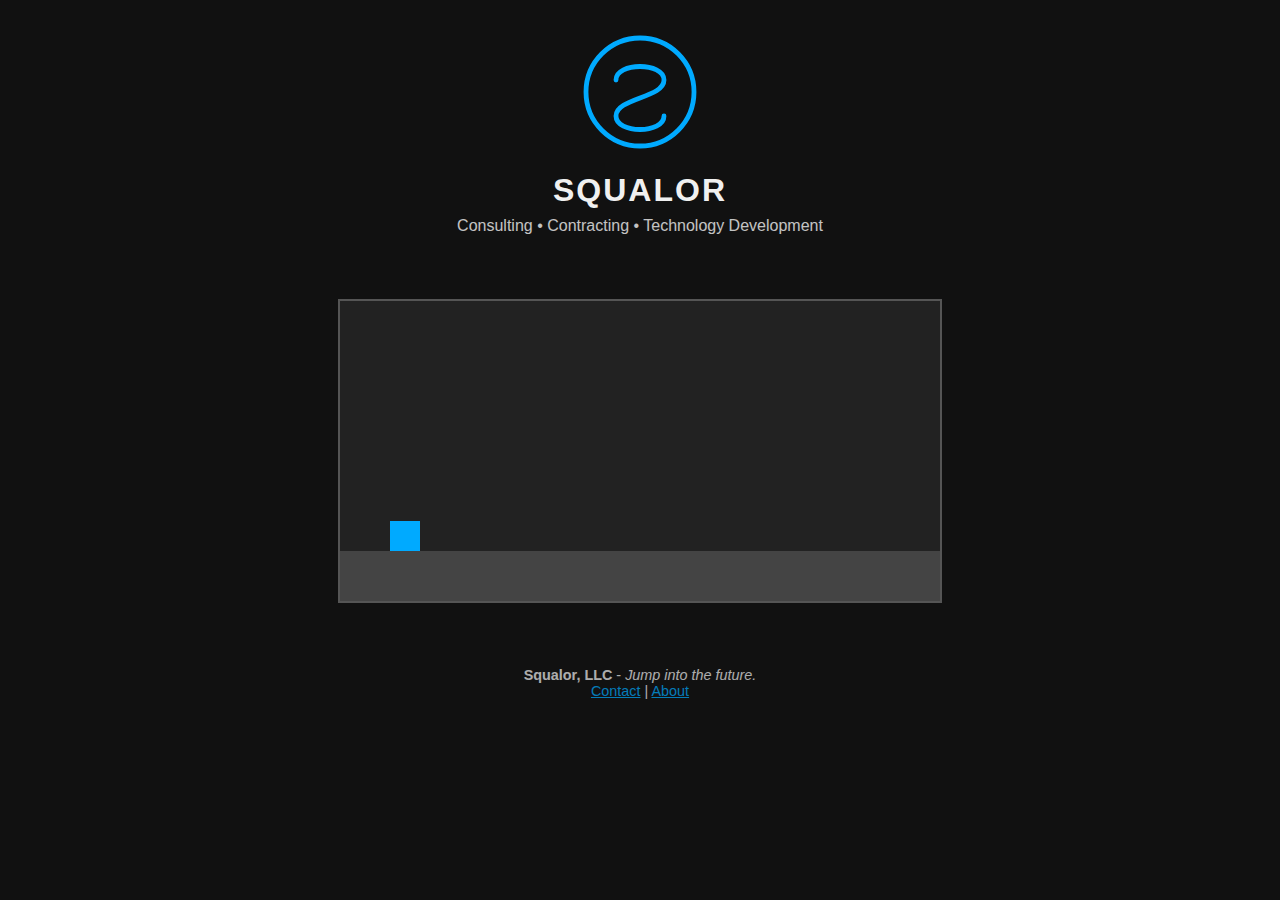
==== docs/index.html @ 3104b26c "deploy" ====
<!DOCTYPE html>
<html lang="en">
<head>
  <meta charset="UTF-8" />
  <meta name="viewport" content="width=device-width, initial-scale=1.0"/>
  <title>Squalor - Landing Page</title>
  <style>
    /* Reset some default styles for consistency */
    * {
      margin: 0;
      padding: 0;
      box-sizing: border-box;
    }
    body {
      font-family: Arial, sans-serif;
      background: #111; /* Dark background for a dystopian/tech vibe */
      color: #f0f0f0;
      overflow-x: hidden; /* Prevent horizontal scroll bars */
    }
    header {
      text-align: center;
      padding: 2rem 1rem 1.5rem;
    }
    .logo {
      width: 120px;
      margin: 0 auto;
    }
    /* Simple brand name styling */
    h1.brand-name {
      font-size: 2rem;
      margin-top: 1rem;
      letter-spacing: 2px;
      text-transform: uppercase;
    }
    p.tagline {
      margin: 0.5rem 0;
      font-size: 1rem;
      opacity: 0.8;
    }

    /* Container for the game canvas */
    #game-container {
      display: flex;
      justify-content: center;
      align-items: center;
      margin: 2rem auto;
      max-width: 800px;
      width: 100%;
    }
    canvas {
      background: #222; /* A darkish background for the game area */
      display: block;
      border: 2px solid #555;
    }

    /* Footer or additional links */
    footer {
      text-align: center;
      padding: 2rem;
      opacity: 0.7;
      font-size: 0.9rem;
    }
    a {
      color: #0af;
    }
    a:hover {
      text-decoration: underline;
    }
  </style>
</head>

<body>
  <header>
    <!-- Inline SVG logo example (simple stylized "S") -->
    <div class="logo">
      <svg viewBox="0 0 200 200" xmlns="http://www.w3.org/2000/svg">
        <!-- Circle background or any shape you like -->
        <circle cx="100" cy="100" r="90" fill="none" stroke="#0af" stroke-width="8"/>
        <!-- Stylized "S" path -->
        <path d="M60,80 C60,50 140,50 140,80 C140,110 60,110 60,140 C60,170 140,170 140,140"
              fill="none" stroke="#0af" stroke-width="8" stroke-linecap="round"/>
      </svg>
    </div>
    <h1 class="brand-name">Squalor</h1>
    <p class="tagline">Consulting • Contracting • Technology Development</p>
  </header>

  <section id="game-container">
    <canvas id="gameCanvas" width="600" height="300"></canvas>
  </section>

  <footer>
    <p>
      <strong>Squalor, LLC</strong> - 
      <em>Jump into the future.</em><br/>
      <a href="#contact">Contact</a> | 
      <a href="#about">About</a>
    </p>
  </footer>

  <script>
    /**********************************************************
      Simple Side-Scrolling Runner Game in Vanilla JS/Canvas
    **********************************************************/

    const canvas = document.getElementById('gameCanvas');
    const ctx = canvas.getContext('2d');

    // Game constants
    const GRAVITY = 0.5;
    const JUMP_FORCE = -10;
    const PLAYER_WIDTH = 30;
    const PLAYER_HEIGHT = 30;
    const FLOOR_HEIGHT = 50;
    const OBSTACLE_WIDTH = 20;
    const OBSTACLE_GAP = 2000; // ms between obstacles

    // Player object
    let player = {
      x: 50,
      y: canvas.height - FLOOR_HEIGHT - PLAYER_HEIGHT,
      vy: 0, // velocity in y
      onGround: true
    };

    // Obstacles array
    let obstacles = [];

    // Time tracking for spawning obstacles
    let lastObstacleTime = 0;

    // For animation loop
    let lastTime = 0;

    // Key press handling
    document.addEventListener('keydown', (e) => {
      if (e.code === 'Space') {
        jump();
      }
    });

    function jump() {
      if (player.onGround) {
        player.vy = JUMP_FORCE;
        player.onGround = false;
      }
    }

    function update(deltaTime) {
      // Update player position
      player.vy += GRAVITY;
      player.y += player.vy;

      // Check if player hits the ground
      if (player.y >= canvas.height - FLOOR_HEIGHT - PLAYER_HEIGHT) {
        player.y = canvas.height - FLOOR_HEIGHT - PLAYER_HEIGHT;
        player.onGround = true;
        player.vy = 0;
      }

      // Spawn new obstacles over time
      if (performance.now() - lastObstacleTime > OBSTACLE_GAP) {
        spawnObstacle();
        lastObstacleTime = performance.now();
      }

      // Update obstacle positions
      for (let i = 0; i < obstacles.length; i++) {
        obstacles[i].x -= obstacles[i].speed;
      }

      // Remove obstacles off-screen
      obstacles = obstacles.filter(obs => obs.x + OBSTACLE_WIDTH > 0);

      // Check collisions
      checkCollisions();
    }

    function spawnObstacle() {
      // A random height for the obstacle
      const obstacleHeight = 30 + Math.random() * 50;
      const obstacleSpeed = 3 + Math.random() * 2;

      obstacles.push({
        x: canvas.width,
        y: canvas.height - FLOOR_HEIGHT - obstacleHeight,
        width: OBSTACLE_WIDTH,
        height: obstacleHeight,
        speed: obstacleSpeed
      });
    }

    function checkCollisions() {
      for (let obs of obstacles) {
        if (
          player.x < obs.x + obs.width &&
          player.x + PLAYER_WIDTH > obs.x &&
          player.y < obs.y + obs.height &&
          player.y + PLAYER_HEIGHT > obs.y
        ) {
          // Collision detected - for now, just reset
          resetGame();
          return;
        }
      }
    }

    function draw() {
      // Clear the canvas
      ctx.clearRect(0, 0, canvas.width, canvas.height);

      // Draw floor
      ctx.fillStyle = "#444";
      ctx.fillRect(0, canvas.height - FLOOR_HEIGHT, canvas.width, FLOOR_HEIGHT);

      // Draw player
      ctx.fillStyle = "#0af";
      ctx.fillRect(player.x, player.y, PLAYER_WIDTH, PLAYER_HEIGHT);

      // Draw obstacles
      ctx.fillStyle = "tomato";
      for (let obs of obstacles) {
        ctx.fillRect(obs.x, obs.y, obs.width, obs.height);
      }
    }

    function gameLoop(timestamp) {
      const deltaTime = timestamp - lastTime;
      lastTime = timestamp;

      update(deltaTime);
      draw();

      requestAnimationFrame(gameLoop);
    }

    function resetGame() {
      // Reset player
      player.x = 50;
      player.y = canvas.height - FLOOR_HEIGHT - PLAYER_HEIGHT;
      player.vy = 0;
      player.onGround = true;

      // Clear obstacles
      obstacles = [];
      lastObstacleTime = performance.now();
    }

    // Start the loop
    requestAnimationFrame(gameLoop);
  </script>
</body>
</html>
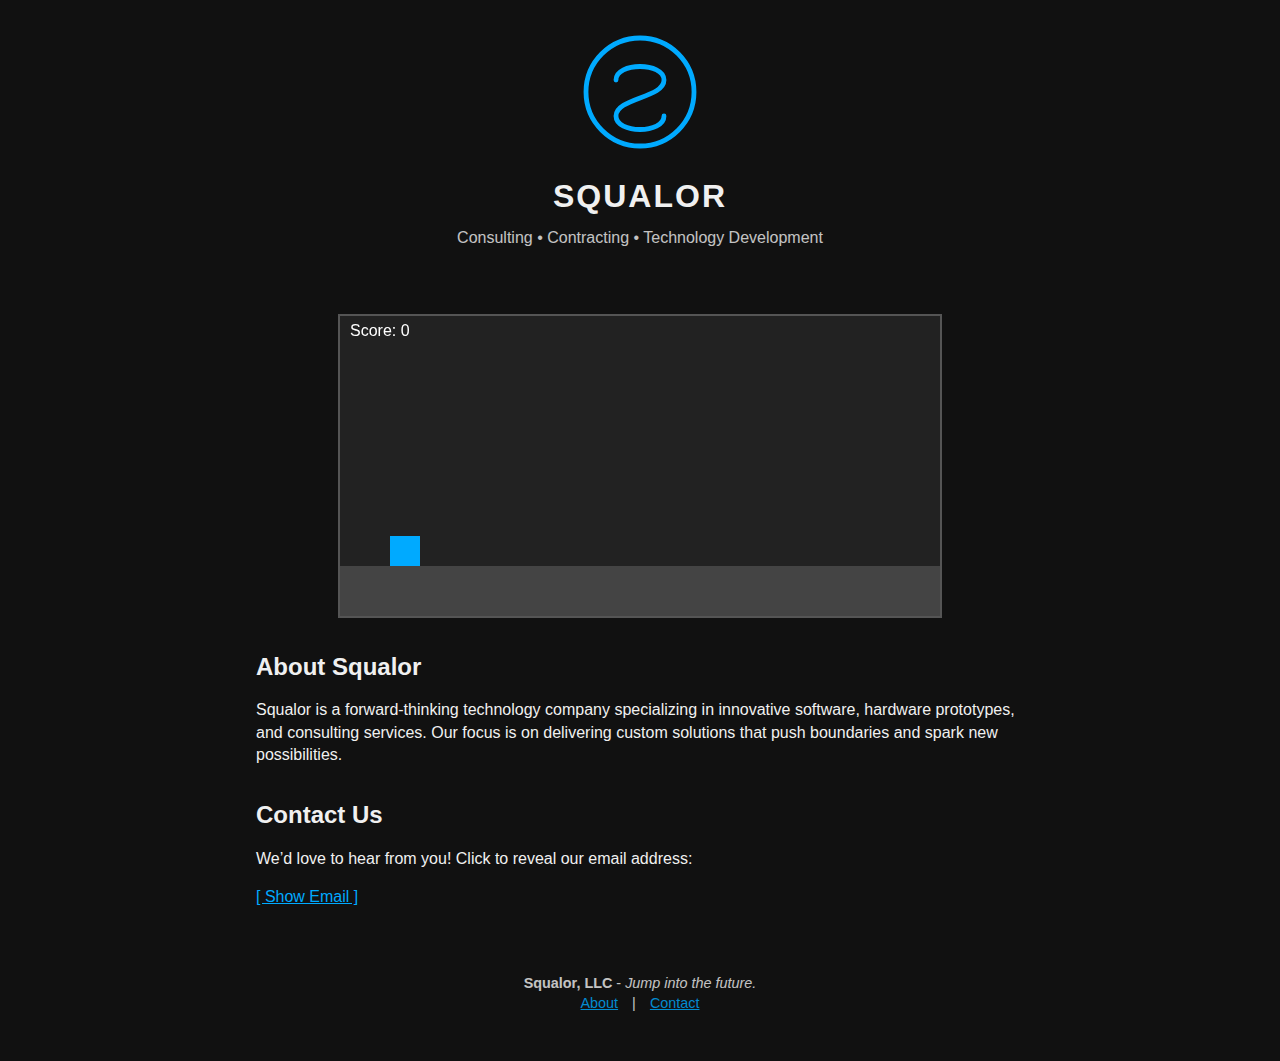
==== commit 767ab20f: "added score to the game, about blurb, etc" ====
--- a/docs/index.html
+++ b/docs/index.html
@@ -16,6 +16,7 @@
       background: #111; /* Dark background for a dystopian/tech vibe */
       color: #f0f0f0;
       overflow-x: hidden; /* Prevent horizontal scroll bars */
+      line-height: 1.4;
     }
     header {
       text-align: center;
@@ -57,14 +58,37 @@
     footer {
       text-align: center;
       padding: 2rem;
-      opacity: 0.7;
+      opacity: 0.8;
       font-size: 0.9rem;
     }
-    a {
+    footer a {
       color: #0af;
-    }
-    a:hover {
+      margin: 0 10px;
+    }
+    footer a:hover {
       text-decoration: underline;
+    }
+
+    /* Contact & About sections (simple styling) */
+    section {
+      max-width: 800px;
+      margin: 2rem auto;
+      padding: 0 1rem;
+    }
+    h2 {
+      margin-bottom: 1rem;
+      font-size: 1.5rem;
+    }
+    p {
+      margin-bottom: 1rem;
+    }
+    .hidden-email {
+      color: #0af;
+      text-decoration: underline;
+      cursor: pointer;
+    }
+    .hidden-email:hover {
+      text-decoration: none;
     }
   </style>
 </head>
@@ -85,30 +109,47 @@
     <p class="tagline">Consulting • Contracting • Technology Development</p>
   </header>
 
+  <!-- The game canvas -->
   <section id="game-container">
     <canvas id="gameCanvas" width="600" height="300"></canvas>
+  </section>
+
+  <!-- About Section -->
+  <section id="about">
+    <h2>About Squalor</h2>
+    <p>
+      Squalor is a forward-thinking technology company specializing in innovative software, 
+      hardware prototypes, and consulting services. Our focus is on delivering custom solutions 
+      that push boundaries and spark new possibilities.
+    </p>
+  </section>
+
+  <!-- Contact Section -->
+  <section id="contact">
+    <h2>Contact Us</h2>
+    <p>We’d love to hear from you! Click to reveal our email address:</p>
+    <span class="hidden-email" id="contactEmail">[ Show Email ]</span>
   </section>
 
   <footer>
     <p>
       <strong>Squalor, LLC</strong> - 
       <em>Jump into the future.</em><br/>
-      <a href="#contact">Contact</a> | 
-      <a href="#about">About</a>
+      <a href="#about">About</a> | 
+      <a href="#contact">Contact</a>
     </p>
   </footer>
 
   <script>
     /**********************************************************
-      Simple Side-Scrolling Runner Game in Vanilla JS/Canvas
+      Game Code
     **********************************************************/
-
     const canvas = document.getElementById('gameCanvas');
     const ctx = canvas.getContext('2d');
 
     // Game constants
     const GRAVITY = 0.5;
-    const JUMP_FORCE = -10;
+    const JUMP_FORCE = -12; // slightly stronger jump
     const PLAYER_WIDTH = 30;
     const PLAYER_HEIGHT = 30;
     const FLOOR_HEIGHT = 50;
@@ -132,9 +173,12 @@
     // For animation loop
     let lastTime = 0;
 
-    // Key press handling
+    // Score
+    let score = 0;
+
     document.addEventListener('keydown', (e) => {
       if (e.code === 'Space') {
+        e.preventDefault(); // prevent scrolling on space
         jump();
       }
     });
@@ -165,8 +209,14 @@
       }
 
       // Update obstacle positions
-      for (let i = 0; i < obstacles.length; i++) {
-        obstacles[i].x -= obstacles[i].speed;
+      for (let obs of obstacles) {
+        obs.x -= obs.speed;
+
+        // If the obstacle has moved past the player and is not counted yet
+        if (!obs.passed && obs.x + OBSTACLE_WIDTH < player.x) {
+          obs.passed = true;  // Mark as passed
+          score++;            // Increase score
+        }
       }
 
       // Remove obstacles off-screen
@@ -177,8 +227,10 @@
     }
 
     function spawnObstacle() {
-      // A random height for the obstacle
-      const obstacleHeight = 30 + Math.random() * 50;
+      // Keep obstacles in a range of heights so they’re jumpable
+      const minHeight = 30;
+      const maxHeight = 60; // reduce max so obstacles are easier
+      const obstacleHeight = minHeight + Math.random() * (maxHeight - minHeight);
       const obstacleSpeed = 3 + Math.random() * 2;
 
       obstacles.push({
@@ -186,7 +238,8 @@
         y: canvas.height - FLOOR_HEIGHT - obstacleHeight,
         width: OBSTACLE_WIDTH,
         height: obstacleHeight,
-        speed: obstacleSpeed
+        speed: obstacleSpeed,
+        passed: false
       });
     }
 
@@ -198,7 +251,7 @@
           player.y < obs.y + obs.height &&
           player.y + PLAYER_HEIGHT > obs.y
         ) {
-          // Collision detected - for now, just reset
+          // Collision detected - reset game
           resetGame();
           return;
         }
@@ -222,6 +275,11 @@
       for (let obs of obstacles) {
         ctx.fillRect(obs.x, obs.y, obs.width, obs.height);
       }
+
+      // Draw score
+      ctx.fillStyle = "#fff";
+      ctx.font = "16px sans-serif";
+      ctx.fillText("Score: " + score, 10, 20);
     }
 
     function gameLoop(timestamp) {
@@ -244,10 +302,27 @@
       // Clear obstacles
       obstacles = [];
       lastObstacleTime = performance.now();
+
+      // Reset score
+      score = 0;
     }
 
     // Start the loop
     requestAnimationFrame(gameLoop);
+
+    /**********************************************************
+      Contact Email Obfuscation
+    **********************************************************/
+    const contactEmailElem = document.getElementById("contactEmail");
+    contactEmailElem.addEventListener("click", function() {
+      // Construct the email with JavaScript so it's not in raw HTML
+      const user = "contact";    // or your email user part
+      const domain = "squalor.xyz"; // domain
+      const address = user + "@" + domain;
+
+      // Create a mailto link
+      window.location.href = "mailto:" + address;
+    });
   </script>
 </body>
 </html>
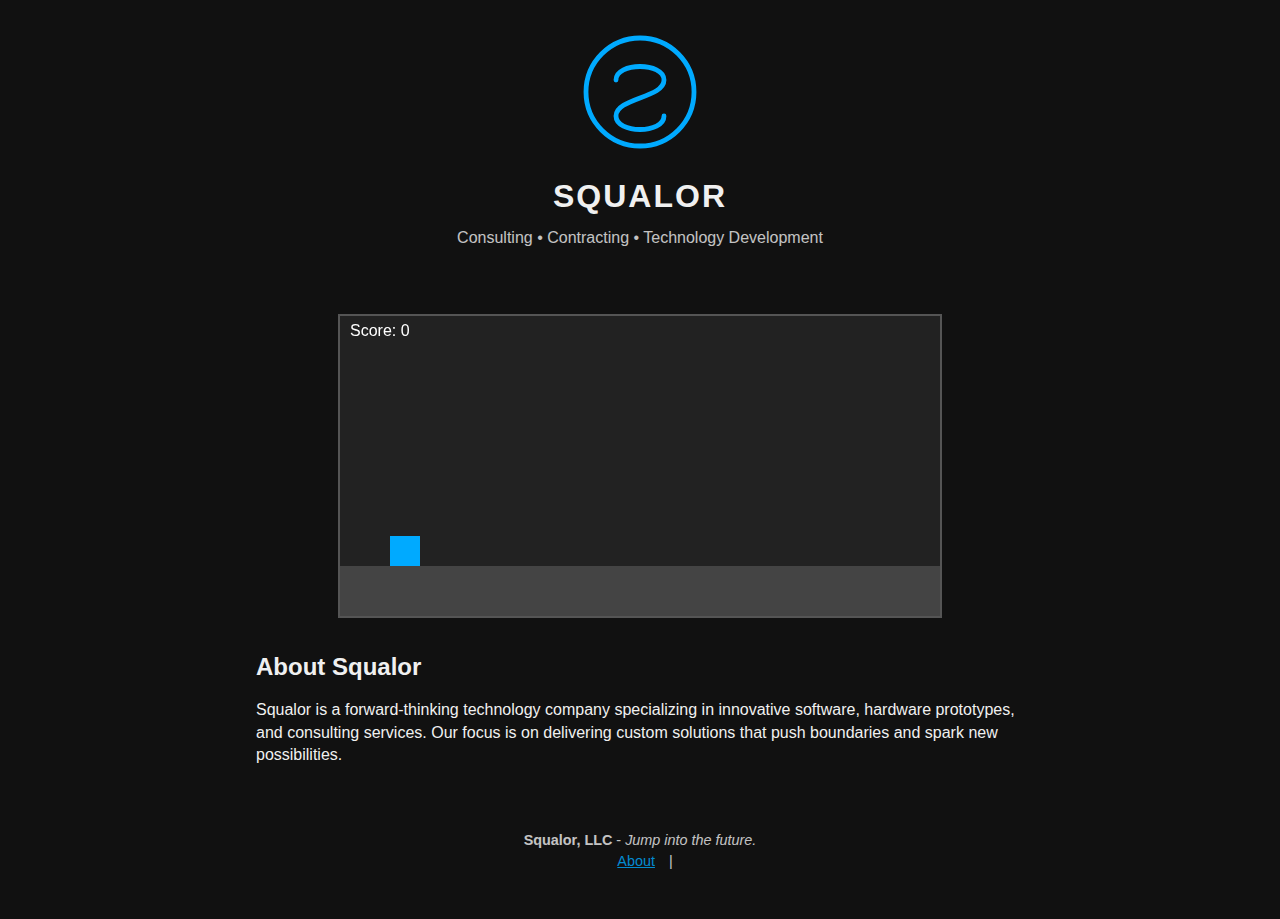
==== commit 592d605a: "rm contact" ====
--- a/docs/index.html
+++ b/docs/index.html
@@ -125,18 +125,22 @@
   </section>
 
   <!-- Contact Section -->
+<!--
   <section id="contact">
     <h2>Contact Us</h2>
-    <p>We’d love to hear from you! Click to reveal our email address:</p>
+    <p></p>
     <span class="hidden-email" id="contactEmail">[ Show Email ]</span>
   </section>
+-->
 
   <footer>
     <p>
       <strong>Squalor, LLC</strong> - 
       <em>Jump into the future.</em><br/>
       <a href="#about">About</a> | 
+<!--
       <a href="#contact">Contact</a>
+-->
     </p>
   </footer>
 
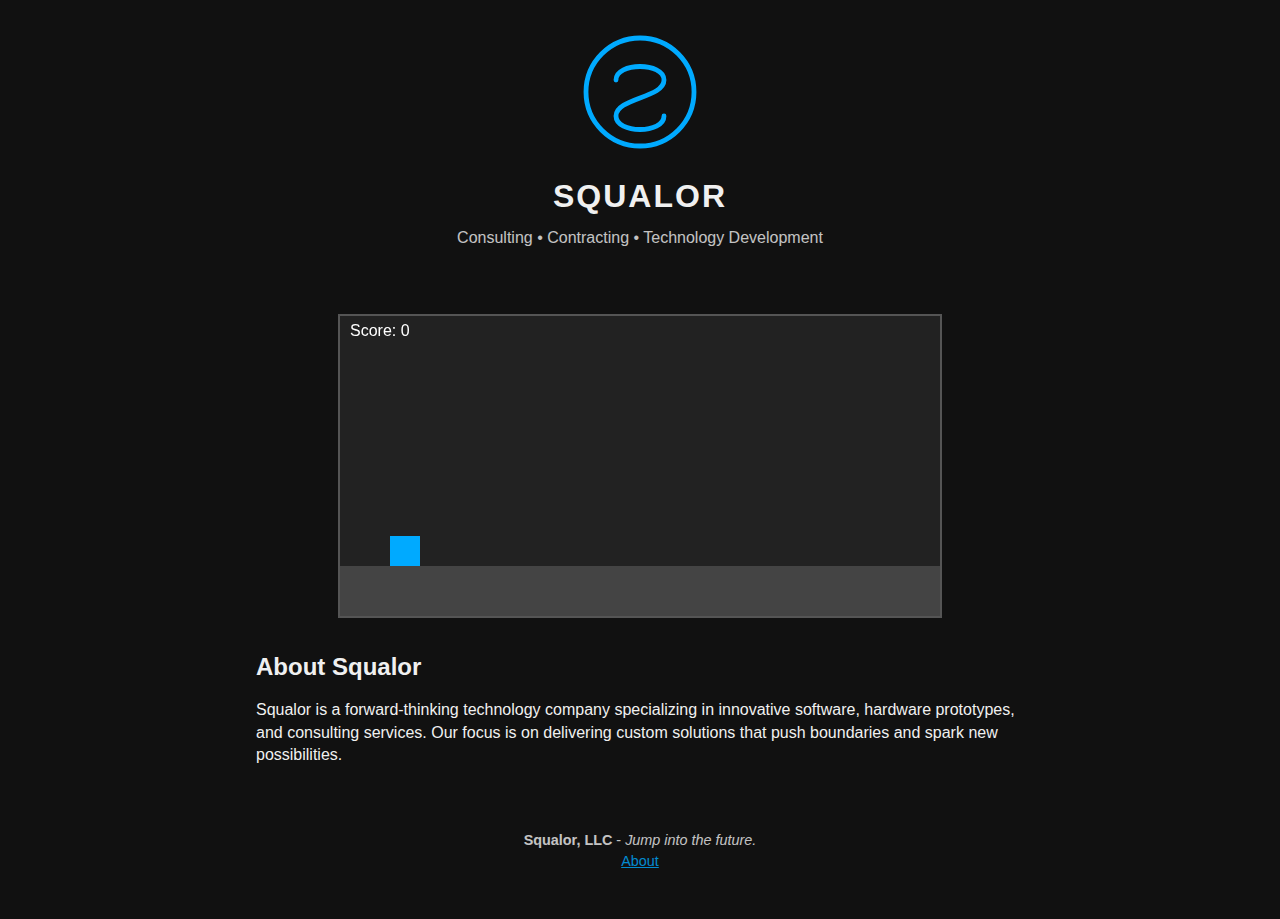
==== commit a4b6ac26: "space and char" ====
--- a/docs/index.html
+++ b/docs/index.html
@@ -137,9 +137,9 @@
     <p>
       <strong>Squalor, LLC</strong> - 
       <em>Jump into the future.</em><br/>
-      <a href="#about">About</a> | 
+      <a href="#about">About</a> 
 <!--
-      <a href="#contact">Contact</a>
+       | <a href="#contact">Contact</a>
 -->
     </p>
   </footer>
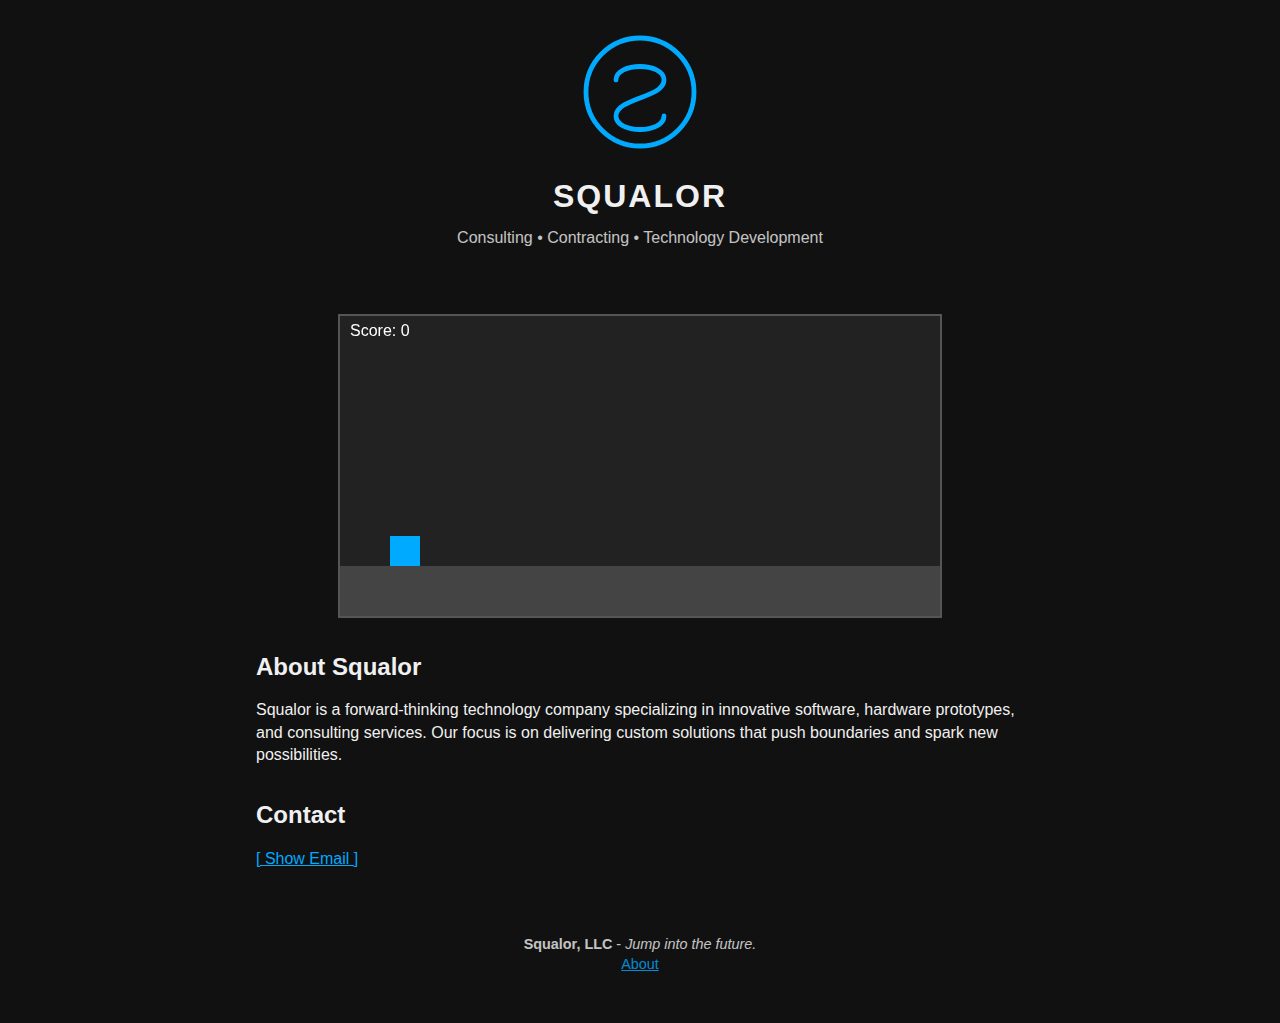
==== commit b3728280: "deploy" ====
--- a/docs/index.html
+++ b/docs/index.html
@@ -3,7 +3,7 @@
 <head>
   <meta charset="UTF-8" />
   <meta name="viewport" content="width=device-width, initial-scale=1.0"/>
-  <title>Squalor - Landing Page</title>
+  <title>Squalor, LLC</title>
   <style>
     /* Reset some default styles for consistency */
     * {
@@ -125,13 +125,11 @@
   </section>
 
   <!-- Contact Section -->
-<!--
   <section id="contact">
-    <h2>Contact Us</h2>
+    <h2>Contact</h2>
     <p></p>
     <span class="hidden-email" id="contactEmail">[ Show Email ]</span>
   </section>
--->
 
   <footer>
     <p>
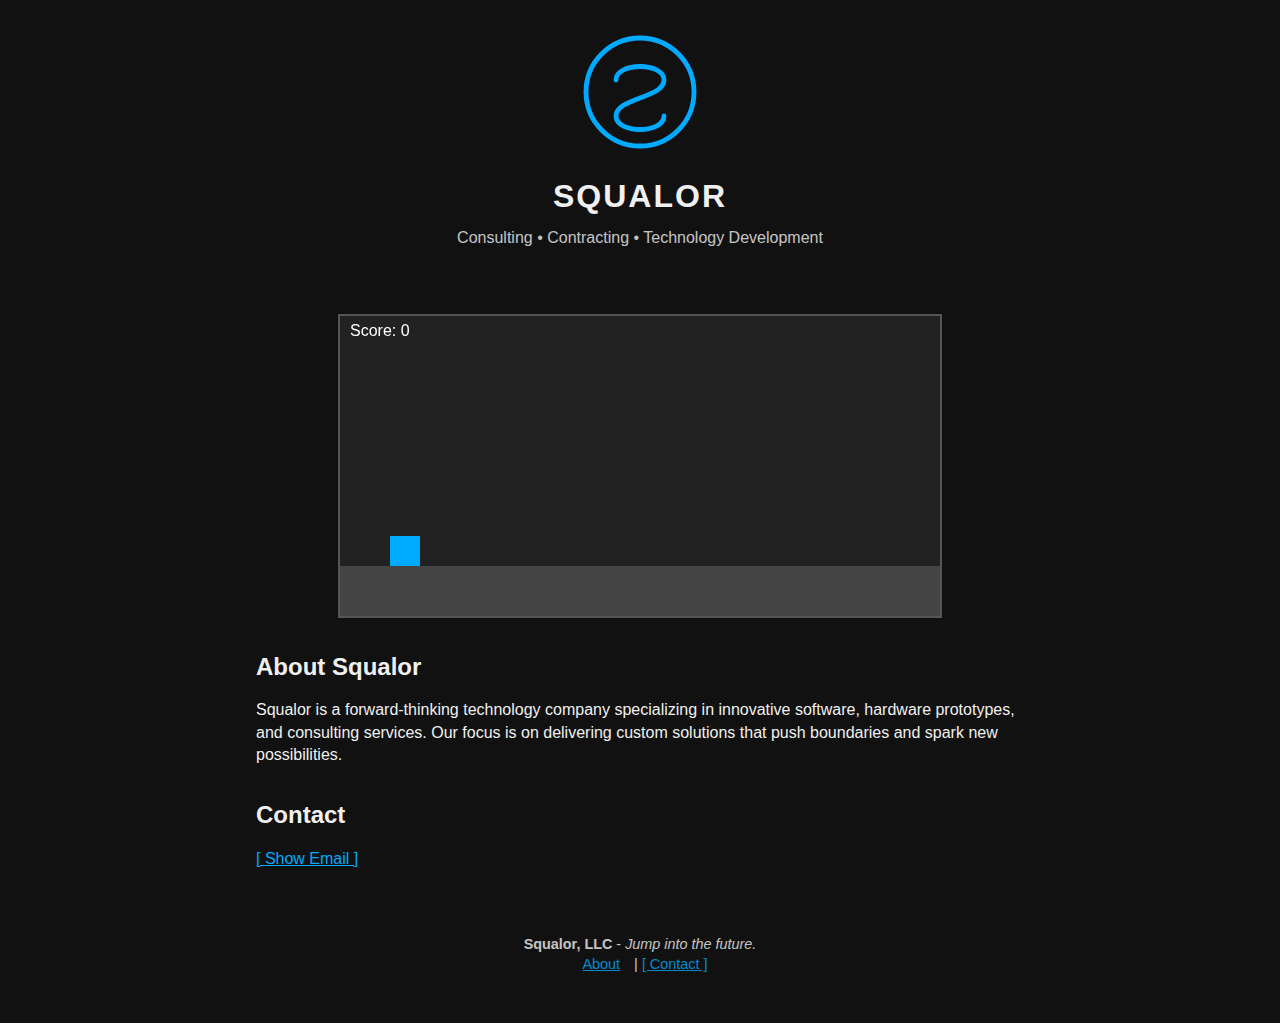
==== commit 4de266a8: "updated contact" ====
--- a/docs/index.html
+++ b/docs/index.html
@@ -136,6 +136,7 @@
       <strong>Squalor, LLC</strong> - 
       <em>Jump into the future.</em><br/>
       <a href="#about">About</a> 
+       | <span class="hidden-email" id="contactEmail">[ Contact ]</span>
 <!--
        | <a href="#contact">Contact</a>
 -->
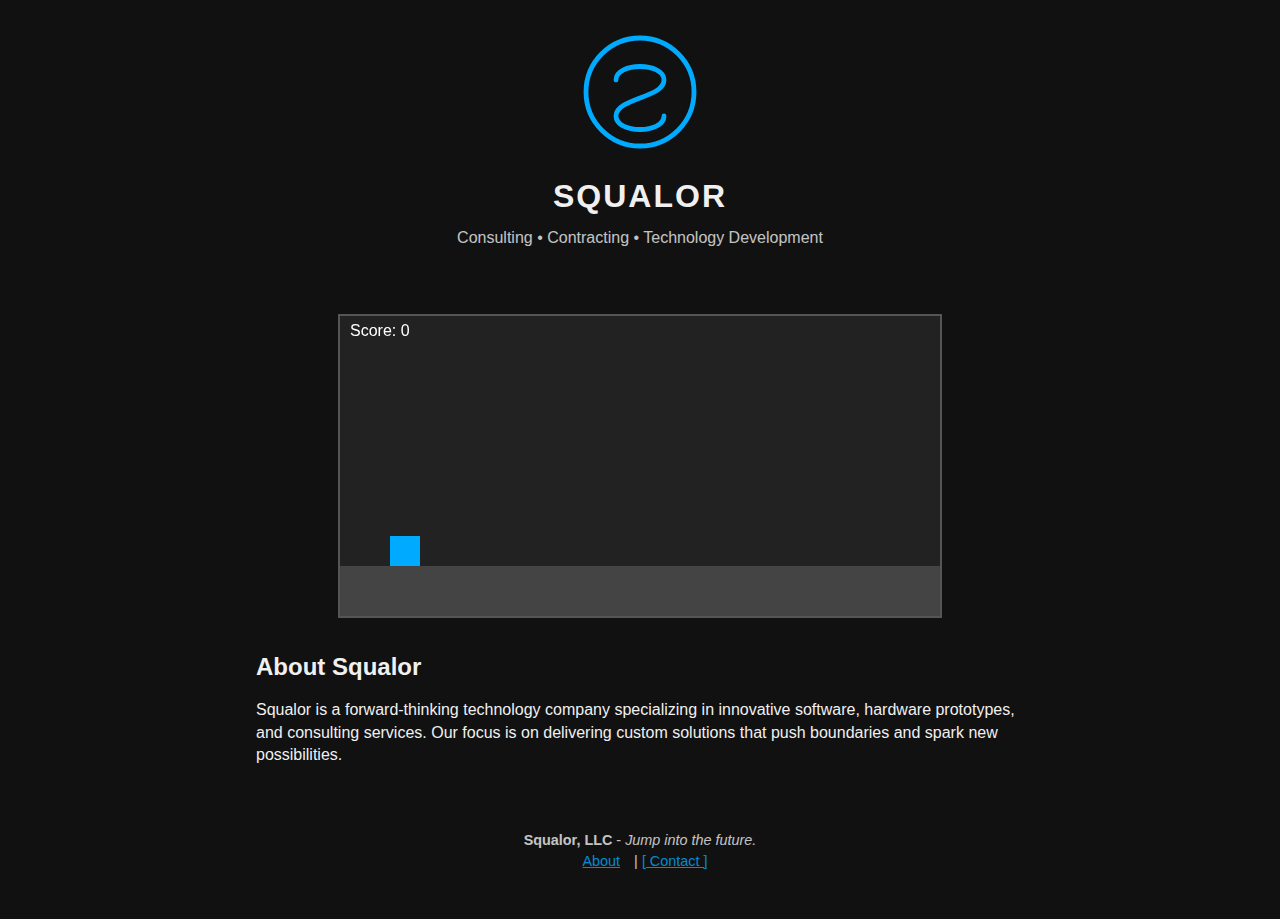
==== commit df88e144: "commented the comment section" ====
--- a/docs/index.html
+++ b/docs/index.html
@@ -125,11 +125,13 @@
   </section>
 
   <!-- Contact Section -->
+<!--
   <section id="contact">
     <h2>Contact</h2>
     <p></p>
     <span class="hidden-email" id="contactEmail">[ Show Email ]</span>
   </section>
+-->
 
   <footer>
     <p>
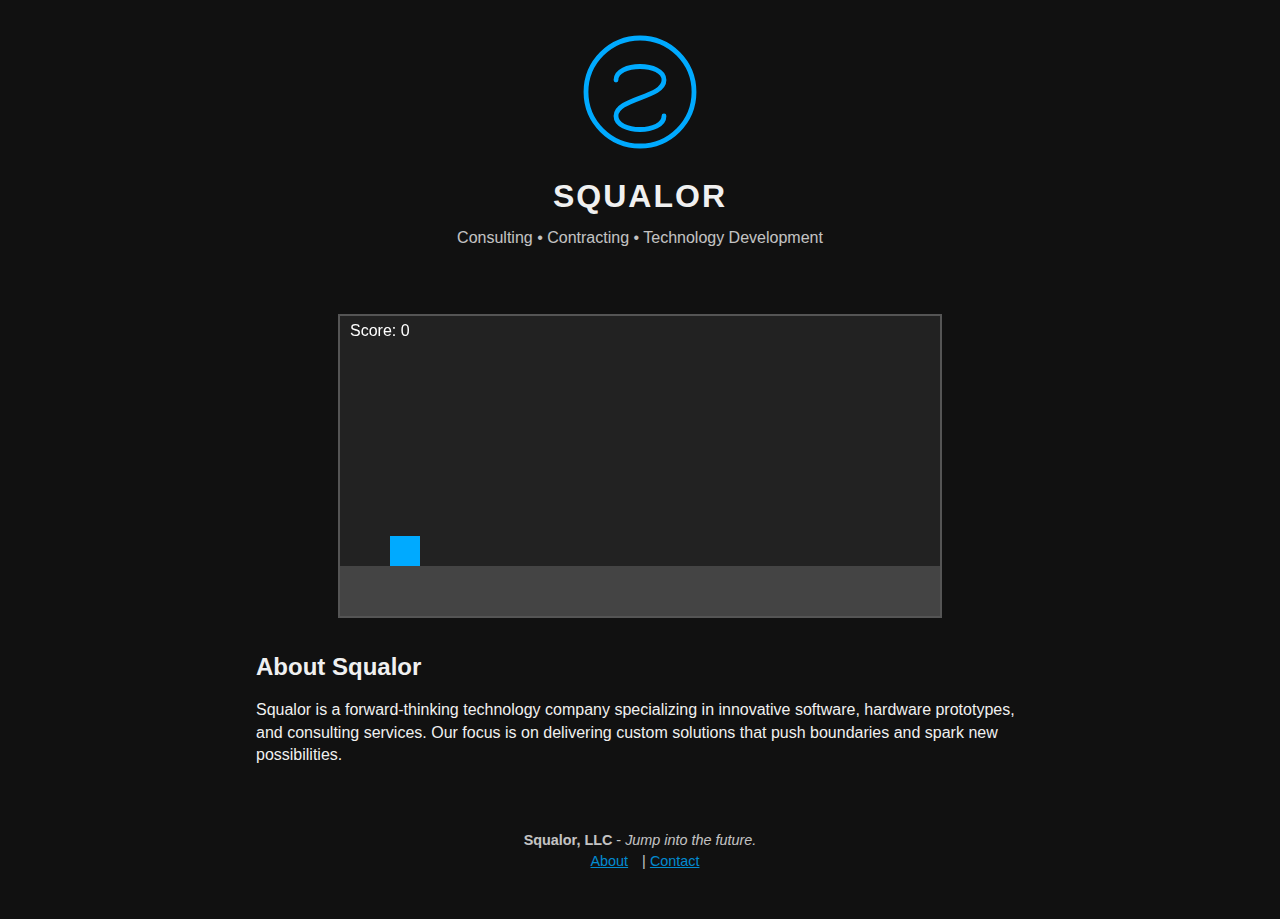
==== commit 582360a1: "less weird" ====
--- a/docs/index.html
+++ b/docs/index.html
@@ -138,7 +138,7 @@
       <strong>Squalor, LLC</strong> - 
       <em>Jump into the future.</em><br/>
       <a href="#about">About</a> 
-       | <span class="hidden-email" id="contactEmail">[ Contact ]</span>
+       | <span class="hidden-email" id="contactEmail">Contact</span>
 <!--
        | <a href="#contact">Contact</a>
 -->
